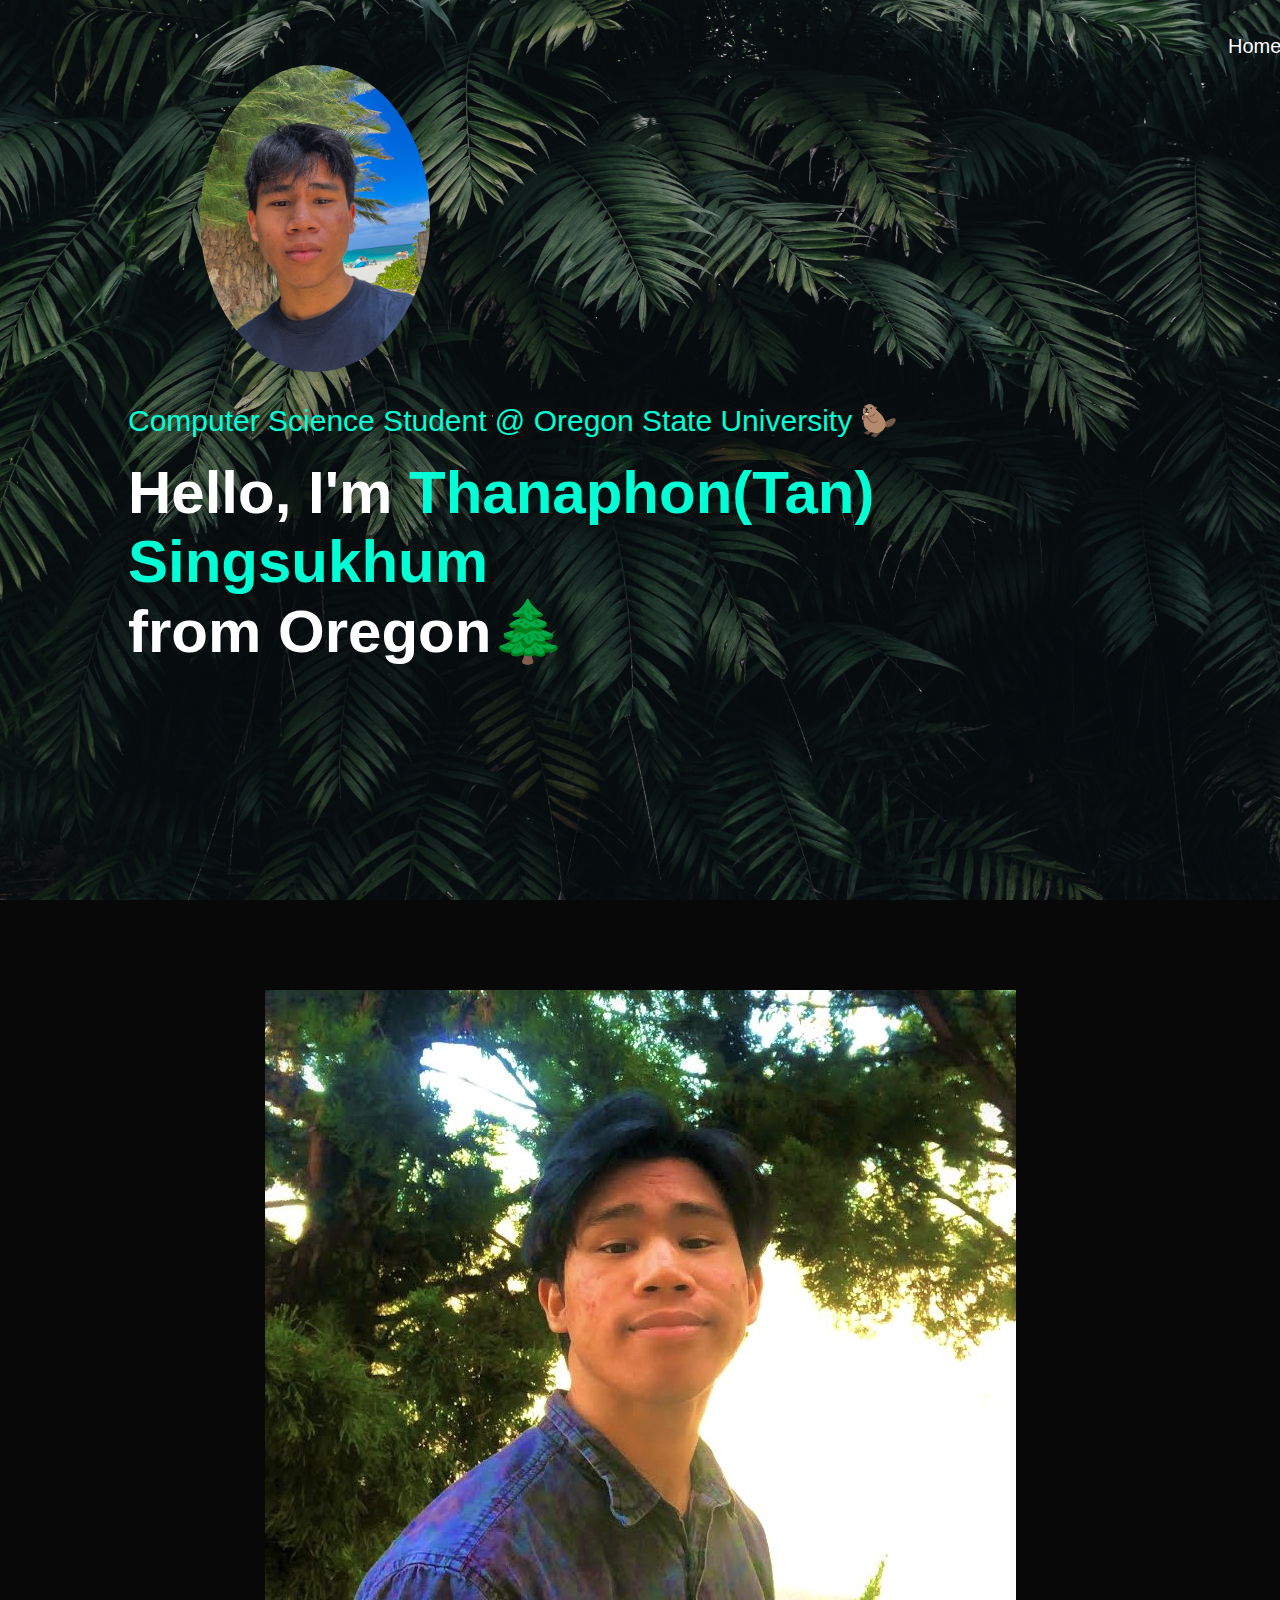
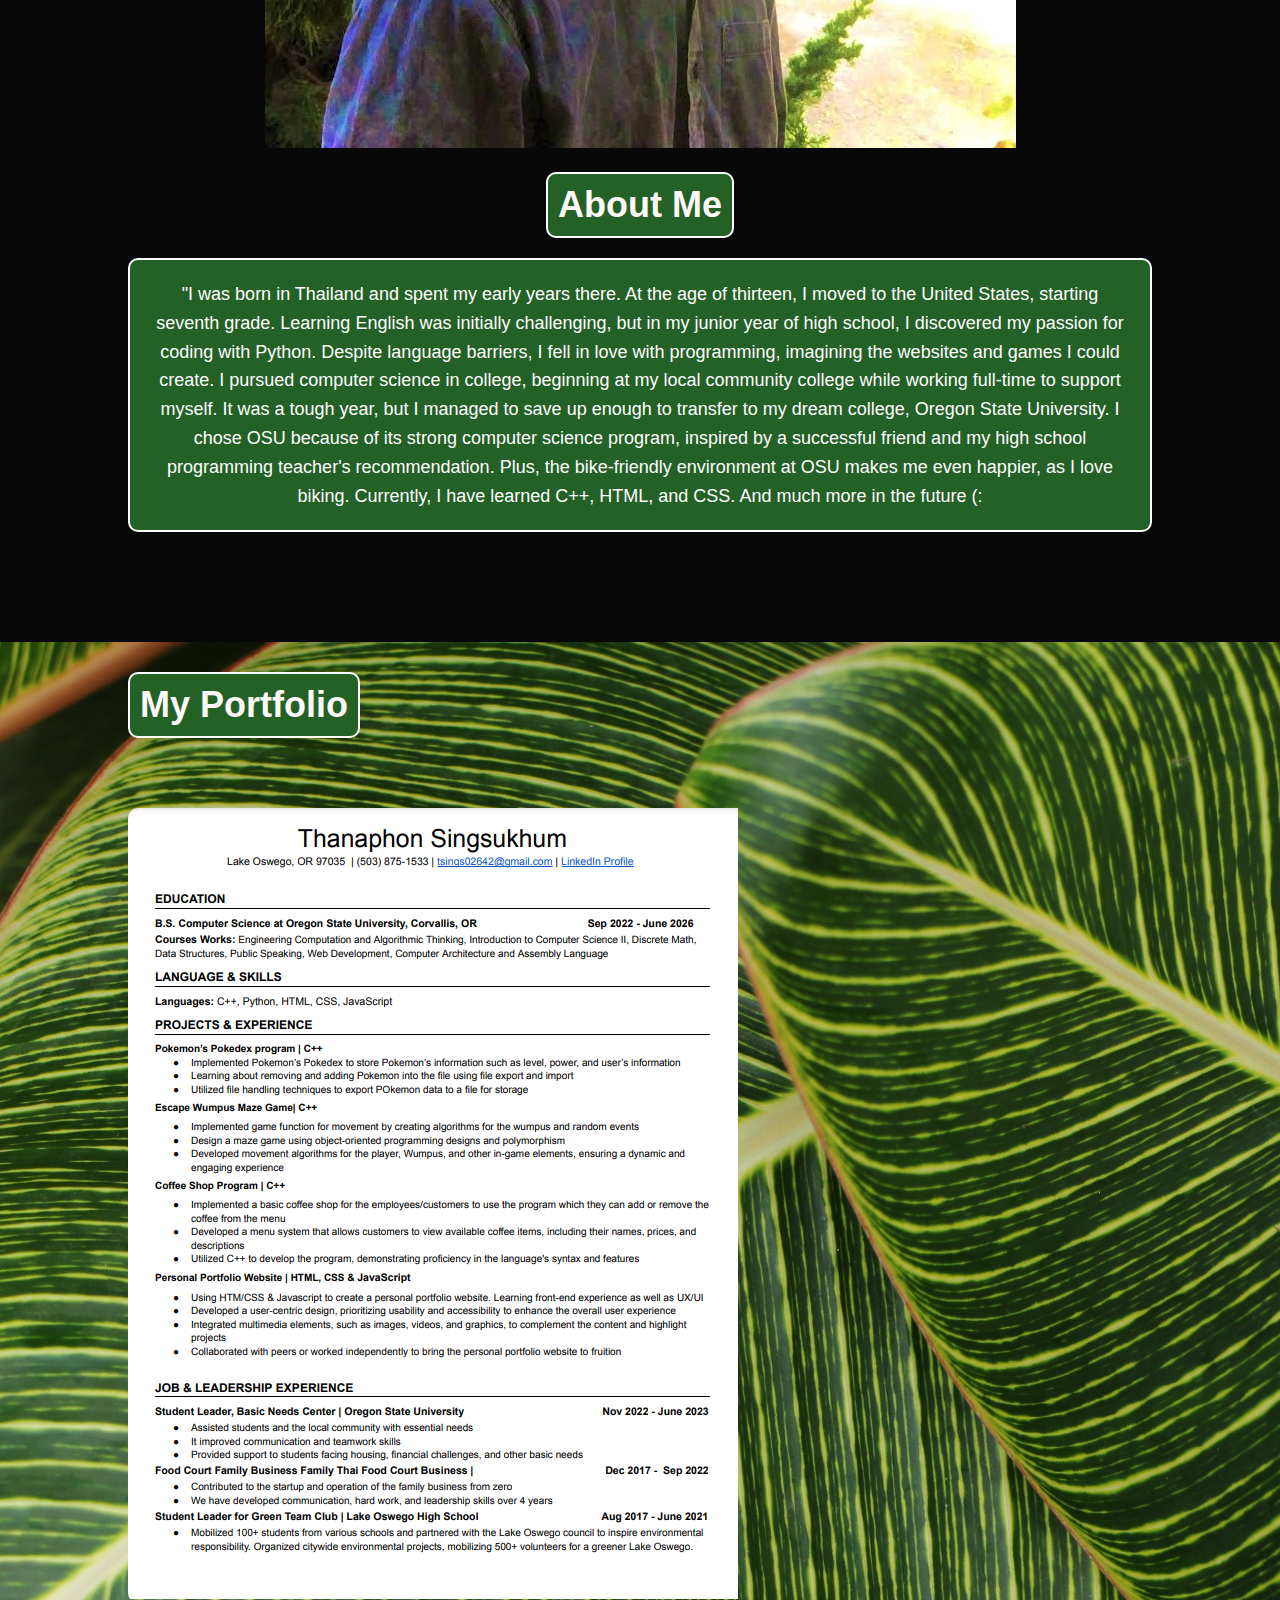
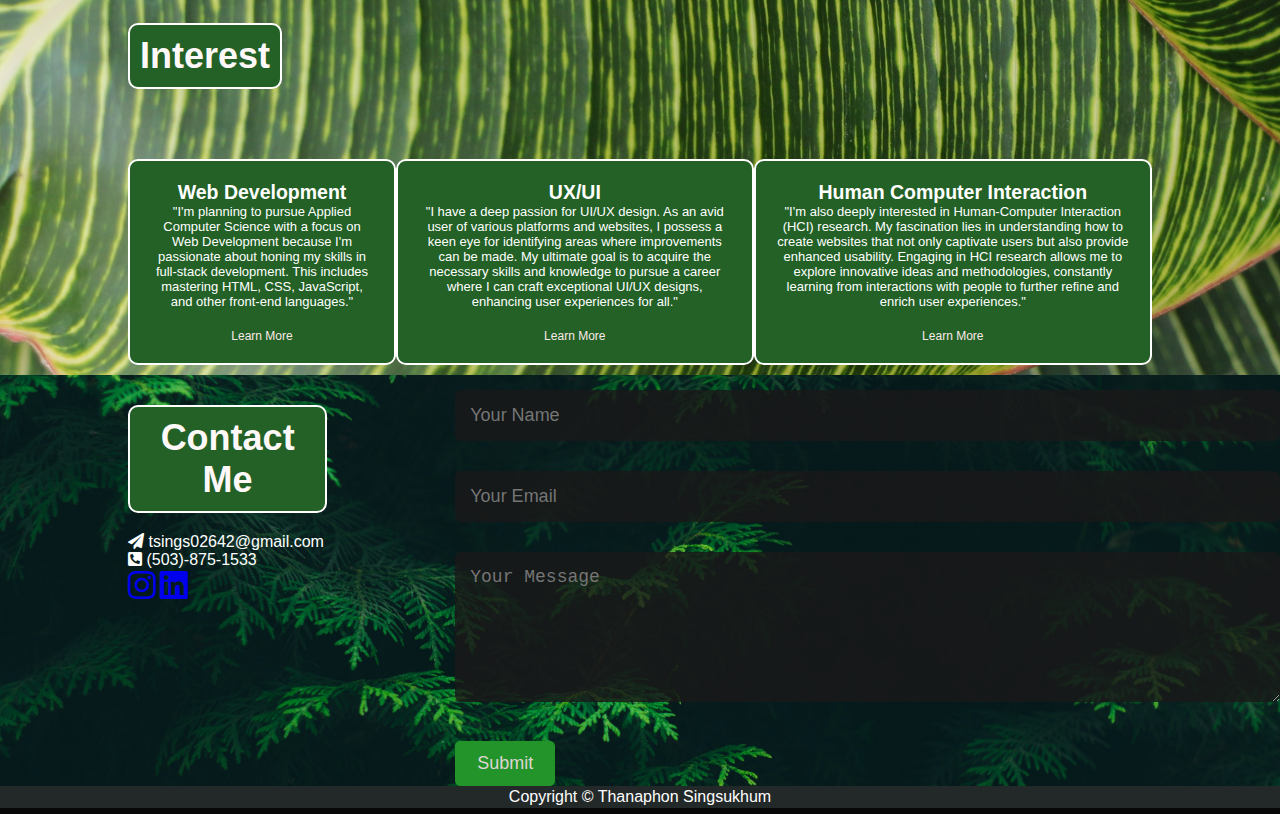
==== portfolio.html @ 9d99eee9 "Initial commit" ====
<!DOCTYPE html>
<html lang="en">
<head>
    <meta charset="UTF-8">
    <meta http-equiv="X-UA-Compatible" content="IE=edge">
    <meta name="viewport" content="width=device-width, initial-scale=1.0">
    <title>Personal Portfolio Website - Easy Tutorial</title>
    <link rel="stylesheet" href="portfolio.css">
    <link rel="stylesheet" href="https://cdnjs.cloudflare.com/ajax/libs/font-awesome/5.15.3/css/all.min.css">

</head>
<body>
    <div id="header">
        <div class="container">
            <nav>
                <ul id ="sidemenu">
    <li><a href="#header">Home</a></li>
    <li><a href="#about">About</a></li>
    <li><a href="#portfolio-and-project">Portfolio</a></li>
    <li><a href="#Contact">Contact</a></li>
                    <i class="fas fa-times" onclick ="closemenu()"></i>
                </ul>
                <i class ="fas fa-bars" onclick ="openmenu()"></i>
            </nav>
            <div class="header-text">
                <p>Computer Science Student @ Oregon State University <span>&#129451;</span></p>
                <h1>Hello, I'm <span>Thanaphon(Tan) Singsukhum</span> <br>from Oregon<span>&#127794;</span></h1>
            </div>
            <div class="selfie">
                <img src="images/face.jpg" alt="Your Selfie"style="max-width: 100%; height: auto;">
            </div>
        </div>
    </div>

<!---------------about------------------>
<div id="about">
    <div class="container">
        <div class="about-col-1"></div>
        <img src="images/aboutmepic.jpg" alt="About Me" style="max-width: 100%; height: auto;">

        <div class="about-col-2"></div>
        <div class="about-text">
            <h1 class="sub-title">About Me</h1>
            <div class="about-paragraph">
                <p>
                    "I was born in Thailand and spent my early years there. At the age of thirteen, 
                    I moved to the United States, starting seventh grade. Learning English was initially challenging, 
                    but in my junior year of high school, I discovered my passion for coding with Python. 
                    Despite language barriers, I fell in love with programming, imagining the websites and games I could create.

                    I pursued computer science in college, beginning at my local community college while working full-time to support myself.
                    It was a tough year, but I managed to save up enough to transfer to my dream college, Oregon State University. 
                    I chose OSU because of its strong computer science program, inspired by a successful friend and my high school programming teacher's recommendation. 
                    Plus, the bike-friendly environment at OSU makes me even happier, as I love biking.
                    
                    Currently, I have learned C++, HTML, and CSS. And much more in the future (:
                </p>
            </div>
        </div>
    </div>
</div>



<!-- Portfolio and Project Section -->
<div id="portfolio-and-project" style="background-image: url('images/leaf.jpg'); background-size: cover; background-position: center; background-repeat: no-repeat;">
    <div class="container">
        <div class="portfolio">
            <h1 class="sub-title">My Portfolio</h1>
            <div class="work-list">
                <!-- Your portfolio content here -->
                <div class="resume">
                    <img src="images/ThanaphonSingsukhumResume.png" alt="Resume" style="max-width: 100%; height: auto;">
                </div>
            </div>
        </div>

        <div class="project">
            <h1 class="sub-title">Interest</h1>
            <div class="services-list">
                <!-- Your project content here -->
                <div class="services-item">
                    <h2>Web Development</h2>
                    <p>
                        "I'm planning to pursue Applied Computer Science with a focus on Web Development because I'm passionate about honing my skills in full-stack development. This includes mastering HTML, CSS, JavaScript, and other front-end languages."                    </p>
                    <a href="#">Learn More</a>
                </div>
                <div class="services-item">
                    <h2>UX/UI</h2>
                    <p>
                        "I have a deep passion for UI/UX design. As an avid user of various platforms and websites, I possess a keen eye for identifying areas where improvements can be made. My ultimate goal is to acquire the necessary skills and knowledge to pursue a career where I can craft exceptional UI/UX designs, enhancing user experiences for all."                    </p>
                    <a href="#">Learn More</a>
                </div>
                <div class="services-item">
                    <h2>Human Computer Interaction</h2>
                    <p>
                        "I'm also deeply interested in Human-Computer Interaction (HCI) research. My fascination lies in understanding how to create websites that not only captivate users but also provide enhanced usability. Engaging in HCI research allows me to explore innovative ideas and methodologies, constantly learning from interactions with people to further refine and enrich user experiences."                    </p>
                    <a href="#">Learn More</a>
            </div>
        </div>
    </div>
</div>





<!-------------------Contact--------------->

<div id="Contact">
    <div class="container">
        <div class = "row">
            <div class = "contact-left">
                <h1 class ="sub-title">Contact Me</h1>
                <p> <i class ="fas fa-paper-plane" ></i> tsings02642@gmail.com</p>
                <p><i class ="fas fa-phone-square-alt" ></i> (503)-875-1533</p>
                <div class = "socail-icons">
                    <a href="https://www.instagram.com/tanx_thanaphon/" target="_blank"><i class="fab fa-instagram fa-2x"></i></a>
                    <a href="https://www.linkedin.com/in/thanaphon-singsukhum-98b074271/" target="_blank"><i class="fab fa-linkedin fa-2x"></i></a>
                </div>
                
            </div>
        </div class ="contact-right"></div>
            <form>
                <input type="text" name = "Name" placeholder="Your Name" required>
                <input type ="email" name ="email" placeholder="Your Email" required>
                <textarea name = "Message" rows = "6" placeholder="Your Message"></textarea> 
                <button type ="submit" class= "btn btn2">Submit</button>
            </form>
    </div>
</div>
</div>

<div class ="copyright">
    <p>Copyright © Thanaphon Singsukhum</p>
</div>

<script>

var sidemenu = document.getElementById("sidemenu");

function openmenu(){
    sidemenu.style.right = "0";
}

function closemenu(){
    sidemenu.style.right = "-200";
}


</script>

</body>
</html>
---- portfolio.css ----
/* Apply a reset to remove default margin and padding */
* {
    margin: 0;
    padding: 0;
    box-sizing: border-box;
}

/* Set the default font and background/text colors for the entire page */
body {
    font-family: 'Poppins', sans-serif;
    background-color: #080808; /* Dark background color */
    color: #fff; /* White text color */
}

#header {
    width: 100%;
    height: 100vh;
    background-image: url(images/darkleaf.jpg);
    background-size: cover;
    background-position: center;
    top: 0;
    right: 10;
}


.container {
    padding: 10px 10%;
    
   
}

nav {
    display: flex;
    align-items: center;
    justify-content: space-between;
    flex-direction: wrap;
}


nav ul {
    display: flex;
    list-style: none;
    gap: 20px;
}
nav ul li {
    display: inline-block;
    list-style: none;
    margin: 10px 20px;
}

nav ul li a {
    color: #ffffff;
    text-decoration: none;
    font-size: 20px;
    position: relative;
    top: 15px;
    right: -1100px;
    
}

nav ul li a::after {
    content: '';
    width: 0;
    height: 3px;
    background: #ff004f;
    position: absolute;
    left: 0;
    bottom: -6px;
    transition: 0.5s;
}

nav ul li a:hover::after {
    width: 100%;
}

.header-text {
    margin-top: 20%;
    font-size: 30px;
}

.header-text h1 {
    font-size: 60px;
    margin-top: 20px;
}

.header-text p{
    color: #00ffd5;
    margin-top: 350px;
    font-size: 30px;
}

.header-text h1 span {
    color: #00ffd5;
 
}
.selfie img{
    width: 230px;
    height: auto;
    position: absolute;
    top: 65px;
    left: 200px;
    border-radius: 70%;
    
}
/* ---------------about------------- */

/* Apply styles to the "About Me" section */
#about {
    padding: 80px 0; /* Adjust the padding for your desired spacing */
    color: #ffffff;
    text-align: center; /* Center the text horizontally */
    background-image: url(images/bamboo.jpg); /* Add the background image */
    background-size: cover;
    background-position: center;
}

/* Center the "About Me" title */
.sub-title {
    font-size: 36px; /* Adjust the font size as needed */
    font-weight: bold; /* Add some font weight for emphasis */
    margin-bottom: 20px; /* Add spacing below the title */
    display: inline-block; /* Make the box only as wide as the content */
    padding: 10px; /* Add padding inside the box */
    background-color: #236126; /* Set a background color for the box */
    color: #f4f8f5; /* Set text color */
    border: 2px solid #ffffff; /* Add a border to create a box */
    border-radius: 10px; /* Add rounded corners to the box */
}

/* Style the paragraph text in the "About Me" section */
.about-paragraph p {
    font-size: 18px;
    line-height: 1.6;
    padding: 20px; /* Add padding inside the box */
    background-color:#236126; /* Set a background color for the box */
    color: #ffffff; /* Set text color */
    border: 2px solid #ffffff; /* Add a border to create a box */
    border-radius: 10px; /* Add rounded corners to the box */
    margin-bottom: 20px; /* Adjust margin as needed */
}

/*--------------serivces and Portfolio----------*/

/* Services and Portfolio Section */
.sub-title {
    margin-top: 20px; /* Adjust the margin-top value to move it down */
    text-align: center;
}


#Portfolio {
    background-image: url('leaf.jpg'); /* Update the path to your image */
    background-size: cover;
    background-position: center;
    background-repeat: no-repeat;
    padding: 20px;
    color: #fff;
}


.services-list,
.work-list {
    display: flex; /* Change to flex for horizontal alignment */
    justify-content: space-between; /* Distribute items evenly */
    margin-top: 50px;
}

.services-item {
    background: #fcfcfc;
    padding: 40px;
    font-size: 13px;
    font-weight: 300;
    transition: background 0.5s, transform 0.5s;
    text-align: center; /* Center text within the square box */
    border-radius: 10px; /* Add rounded corners to create a square box effect */
    cursor: pointer; /* Add cursor pointer to indicate interactivity */
}

.services-item a {
    text-decoration: none;
    color: #fae9e9;
    font-size: 12px;
    margin-top: 20px;
    display: inline-block;
}

.services-item:hover{
     /* Change background color on hover to red */
    transform: translateY(-10px);
}

.services-item{
    background: #236126;
    padding: 20px; /* Adjust the padding as needed */
    border: 2px solid #ffffff; /* Add a border and specify the color */
    border-radius: 10px; /* Add rounded corners to the box */
    transition: background 0.5s, transform 0.5s;
}

/* Add a box around the "Projects" sub-title */
.sub-title {
    border: 2px solid #ffffff; /* Add a border to create a box */
    border-radius: 10px; /* Add rounded corners to the box */
    display: inline-block; /* Make the box only as wide as the content */
    padding: 10px; /* Add padding inside the box */
    background-color: #236126; /* Set a background color for the box */
    color: #fff8f8; /* Set text color */
    margin-bottom: 20px; /* Adjust margin as needed */
}

/*---------------------Portfolio--------------*/

#Portfolio { 
    padding: 50px 0;
    color: #fff;
}

.work-list {
    display: grid; /* Corrected typo */
    grid-template-columns: repeat(auto-fit, minmax(250px, 1fr)); /* Adjusted minmax value */
    grid-gap: 40px;
    margin-top: 50px;
}

.resume {
    border-radius: 10px;
    position: relative;
    overflow: hidden;
}

/*---------------------Contact--------------*/

#Contact {
    display: flex;
    justify-content: space-between; 
    align-items: flex-start; 
    background-image: url(images/green.jpg);
    background-size: cover;
    background-position: center;
    background-repeat: no-repeat;
}

.contact-left {
    flex-basis: 35%;
    margin-bottom: 10px;
}

.contact-right {
    flex-basis: 60%;
    margin-bottom: 10px;
    position: relative;
}


.social-icon {
    margin-top: 50px;
    
}

.social-icon a {
    text-decoration: none;
    font-size: 40px; /* Adjust the font size as needed */
    margin-right: 5px;
    color: #f1e8e8 !important; /* Use !important to ensure the color is applied */
    display: inline-block;
    transition: transform 0.5s, color 0.5s;
}

/* Change the color of social icons on hover */
.social-icon a:hover {
    color: #ff004f;
    transform: translateY(-5px);
}

.btn.btn2 {
    display: inline-block;
    background: #239429;
    color: #dfd4d4;
    padding: 10px 20px;
    text-decoration: none;
    border: 2px solid transparent;
    border-radius: 5px;
    transition: background-color 0.3s, border-color 0.3s, color 0.3s; /* Transition background color, border color, and text color */
}

.btn.btn2:hover {
    background: #05e411;
    border-color: #09ac12;
    color: #ffffff;
}

.contact-right form{
    width: 100%;
}

form input, form textarea{
    width: 100%;
    border: 0;
    outline: none;
    background: #1a1818d0;
    padding: 15px;
    margin: 15px 0;
    color: #f1eded;
    font-size: 18px;
    border-radius: 6px;

}

form .btn2{
    padding: 14px 60px;
    font-size: 18px;
    margin-top: 20px;
    cursor: pointer;
}

.copyright{
    width: 100%;
    text-align: center;
    padding: 2px 0;
    background: #232929;
    font-weight: 300;
    margin-top: 20;
}

.sub-title h1{
    color: #1cbda2;
}

/*---------------------css for small screens--------------*/
html {
    scroll-behavior: smooth;
}
nav .fas{
    display: none;
}

/* Define default background images */
#header {
    background-image: url('images/darkleaf.jpg');
}

#Contact {
    background-image: url('images/green.jpg');
}

#Portfolio {
    background-image: url('images/leaf.jpg');
}

#about {
    background-image: url('images/bamboo.jpg');
}

#sidemenu {
    list-style: none;
    padding: 0;
}

#sidemenu li {
    margin: 10px 0;
}

#sidemenu a {
    text-decoration: none;
    color: #fffefe;
}


@media only screen and (max-width: 600px){

    #header{
        background-image: url(images/darkleaf.jpg);
    }
    #Contact{
        background-image: url(images/green.jpg);
    }
    #Portfolio{
        background-image: url(images/leaf.jpg);
    }
    #about {
        background-image: url(images/bamboo.jpg); 
    }

    #header {
        background-image: url('images/mobile-header.jpg'); /* Change to mobile background image */
    }

    #Contact {
        background-image: url('images/mobile-contact.jpg'); /* Change to mobile background image */
    }

    #Portfolio {
        background-image: url('images/mobile-portfolio.jpg'); /* Change to mobile background image */
    }

    #about {
        background-image: url('images/mobile-about.jpg'); /* Change to mobile background image */
    }
    .container{
        margin-top: 100%;
        font-size: 16px;
    }

    .header-text h1{
        font-size: 30px;
    }

    nav .fas{
        display: block;
        font-size: 25px;
    }

    nav ul{
        background: #10e0d6;
        position: fixed;
        top: 0;
        right: -200px;
        width: 200px;
        height: 100vh;
        padding-top: 50px;
        z-index: 2;
        transition: right 0.5s;

    }

    nav ul li{
        display: block;
        margin: 25px;
    }

    nav ul .fas{
        position: absolute;
        top: 25px;
        left: 25px;
        cursor: pointer;
    }


}
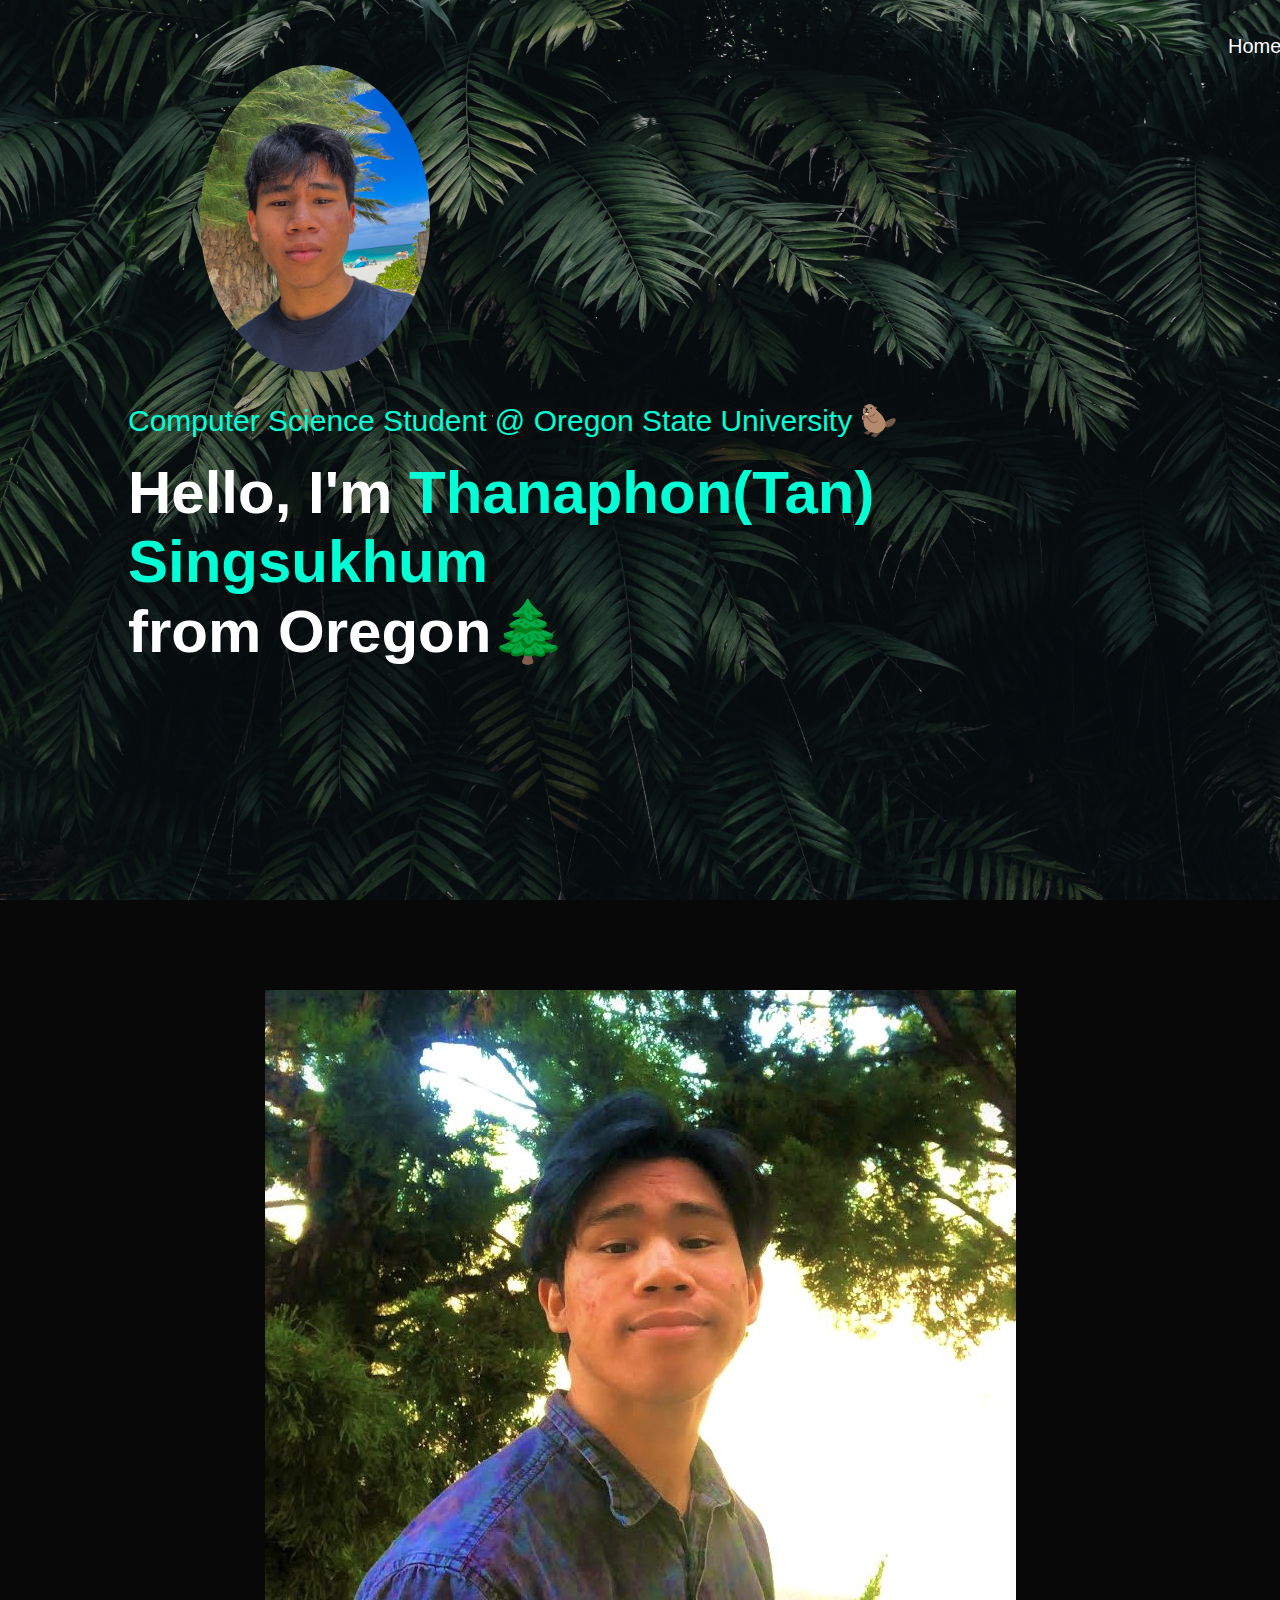
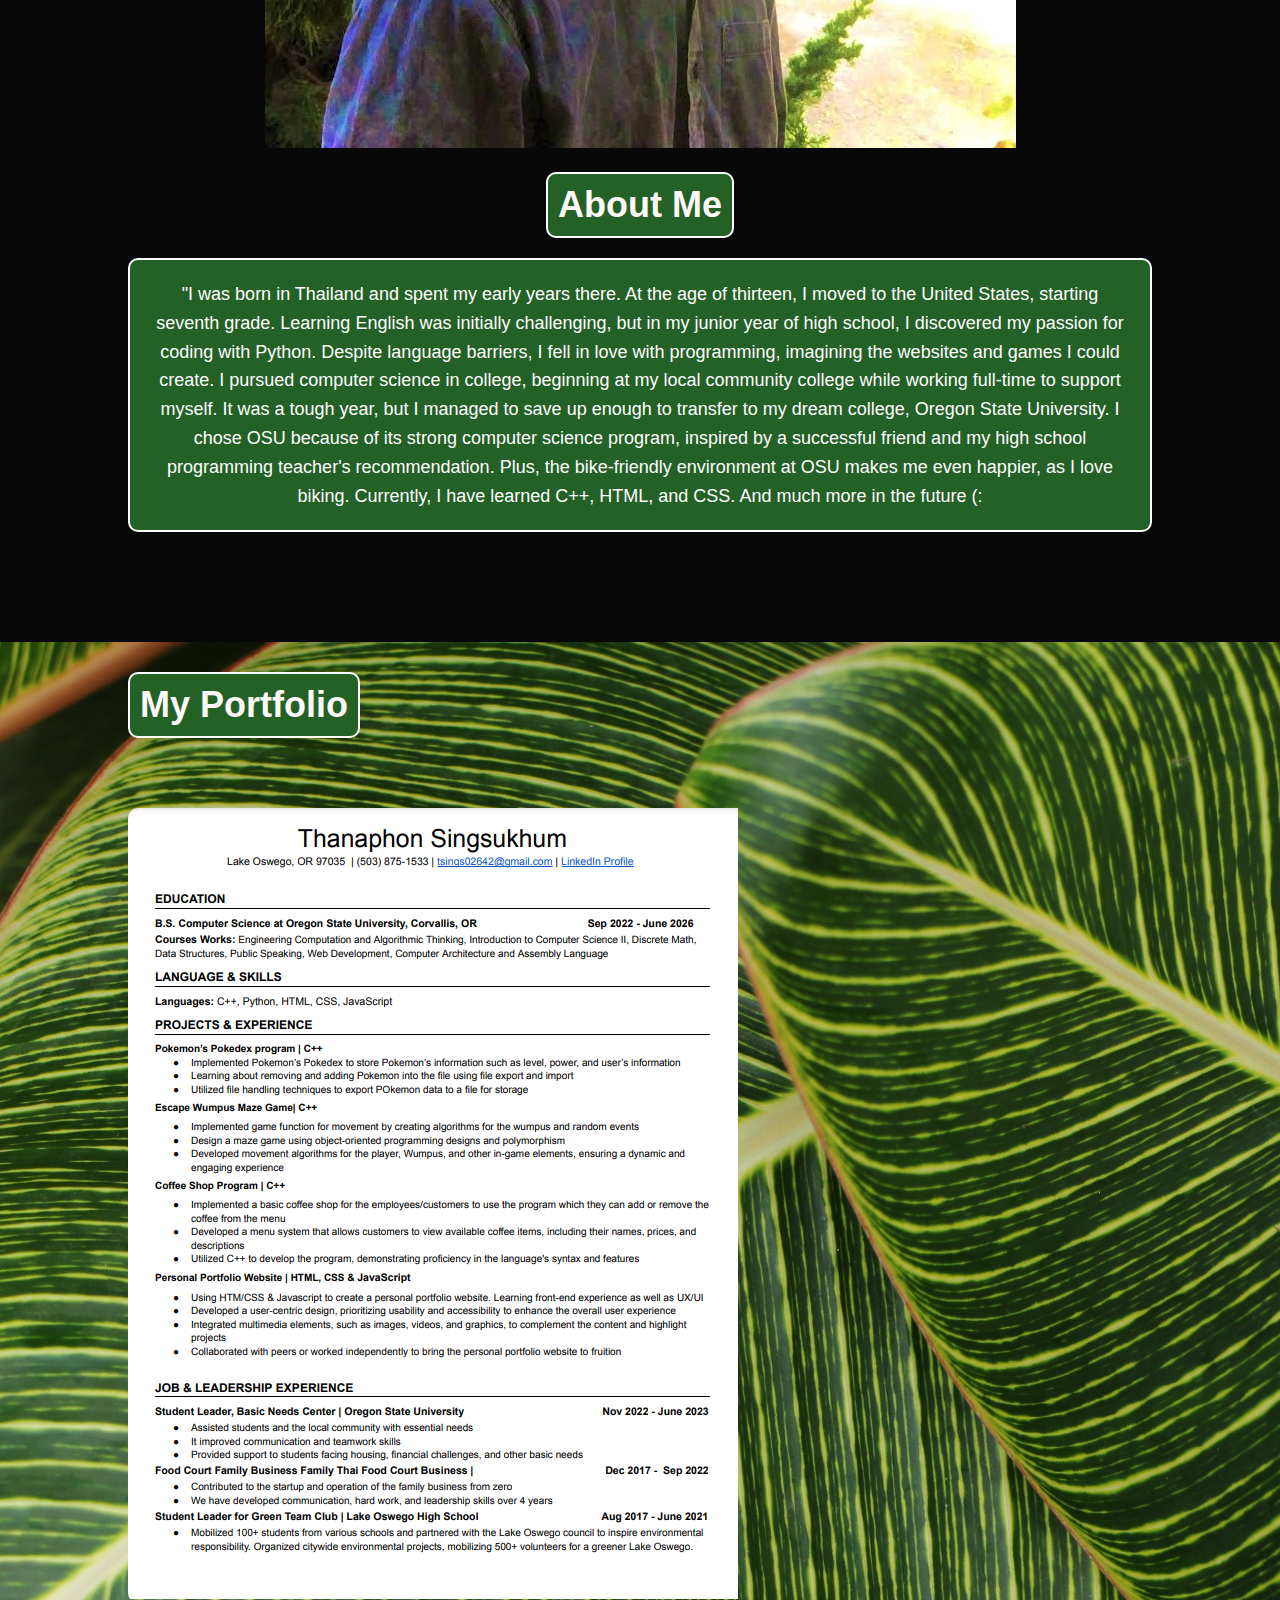
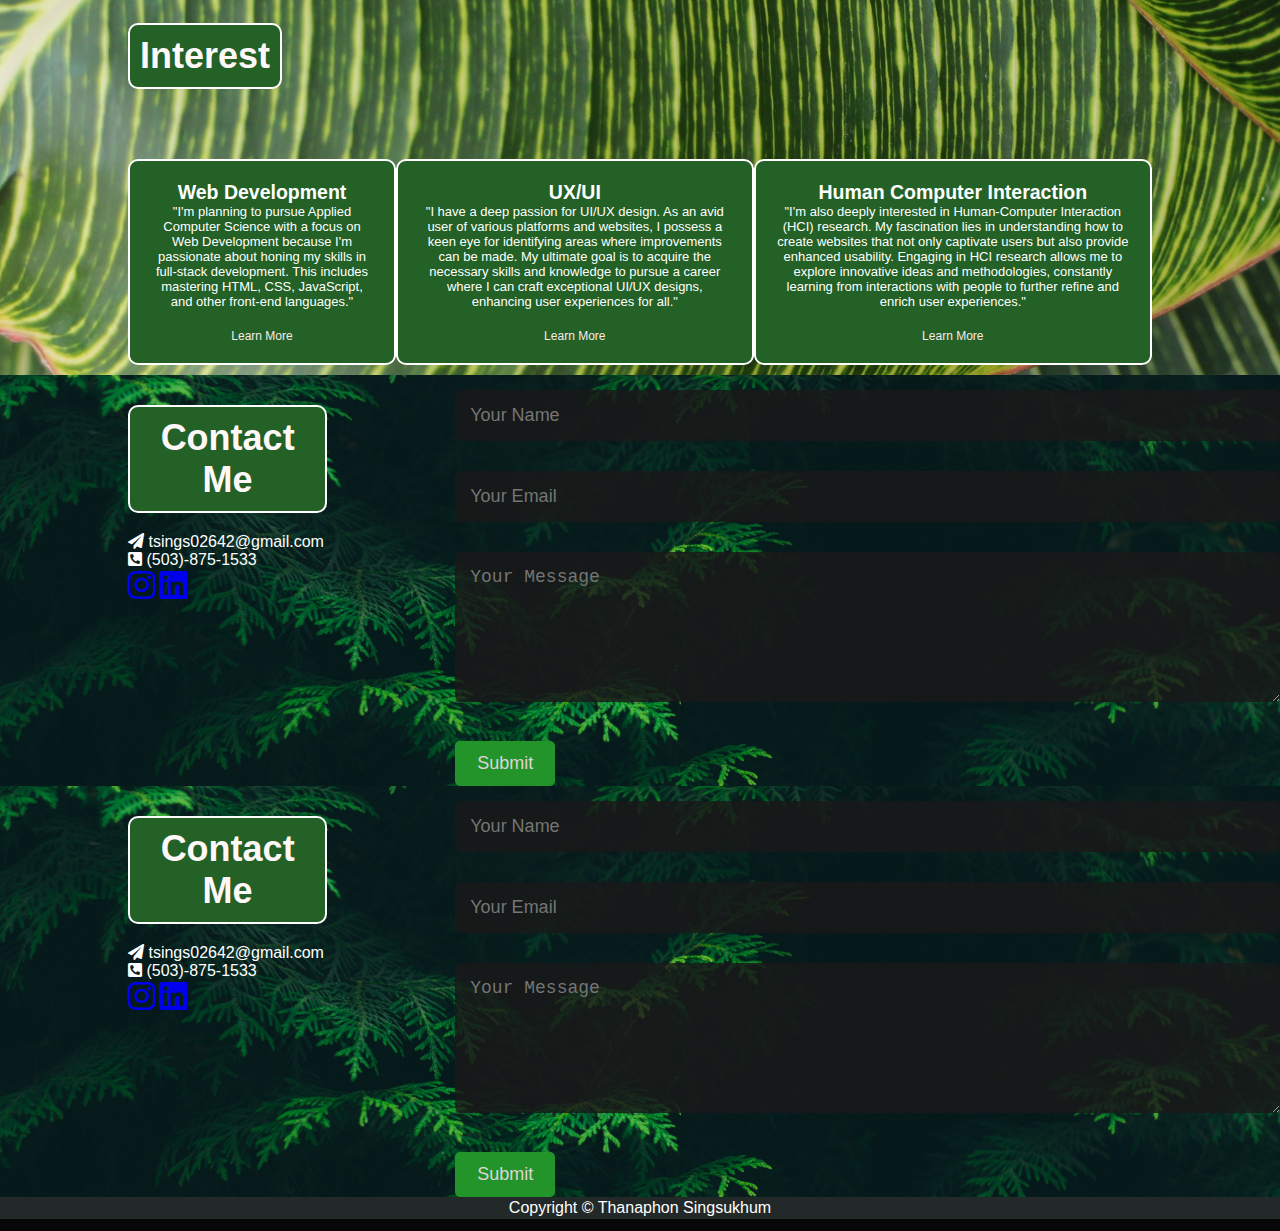
==== commit 1064d0fb: "add change" ====
--- a/portfolio.html
+++ b/portfolio.html
@@ -131,6 +131,33 @@
 </div>
 </div>
 
+<!-------------------Contact--------------->
+
+<div id="Contact">
+    <div class="container">
+        <div class = "row">
+            <div class = "contact-left">
+                <h1 class ="sub-title">Contact Me</h1>
+                <p> <i class ="fas fa-paper-plane" ></i> tsings02642@gmail.com</p>
+                <p><i class ="fas fa-phone-square-alt" ></i> (503)-875-1533</p>
+                <div class = "socail-icons">
+                    <a href="https://www.instagram.com/tanx_thanaphon/" target="_blank"><i class="fab fa-instagram fa-2x"></i></a>
+                    <a href="https://www.linkedin.com/in/thanaphon-singsukhum-98b074271/" target="_blank"><i class="fab fa-linkedin fa-2x"></i></a>
+                </div>
+                
+            </div>
+        </div class ="contact-right"></div>
+            <form>
+                <input type="text" name = "Name" placeholder="Your Name" required>
+                <input type ="email" name ="email" placeholder="Your Email" required>
+                <textarea name = "Message" rows = "6" placeholder="Your Message"></textarea> 
+                <button type ="submit" class= "btn btn2">Submit</button>
+            </form>
+    </div>
+</div>
+</div>
+
+
 <div class ="copyright">
     <p>Copyright © Thanaphon Singsukhum</p>
 </div>
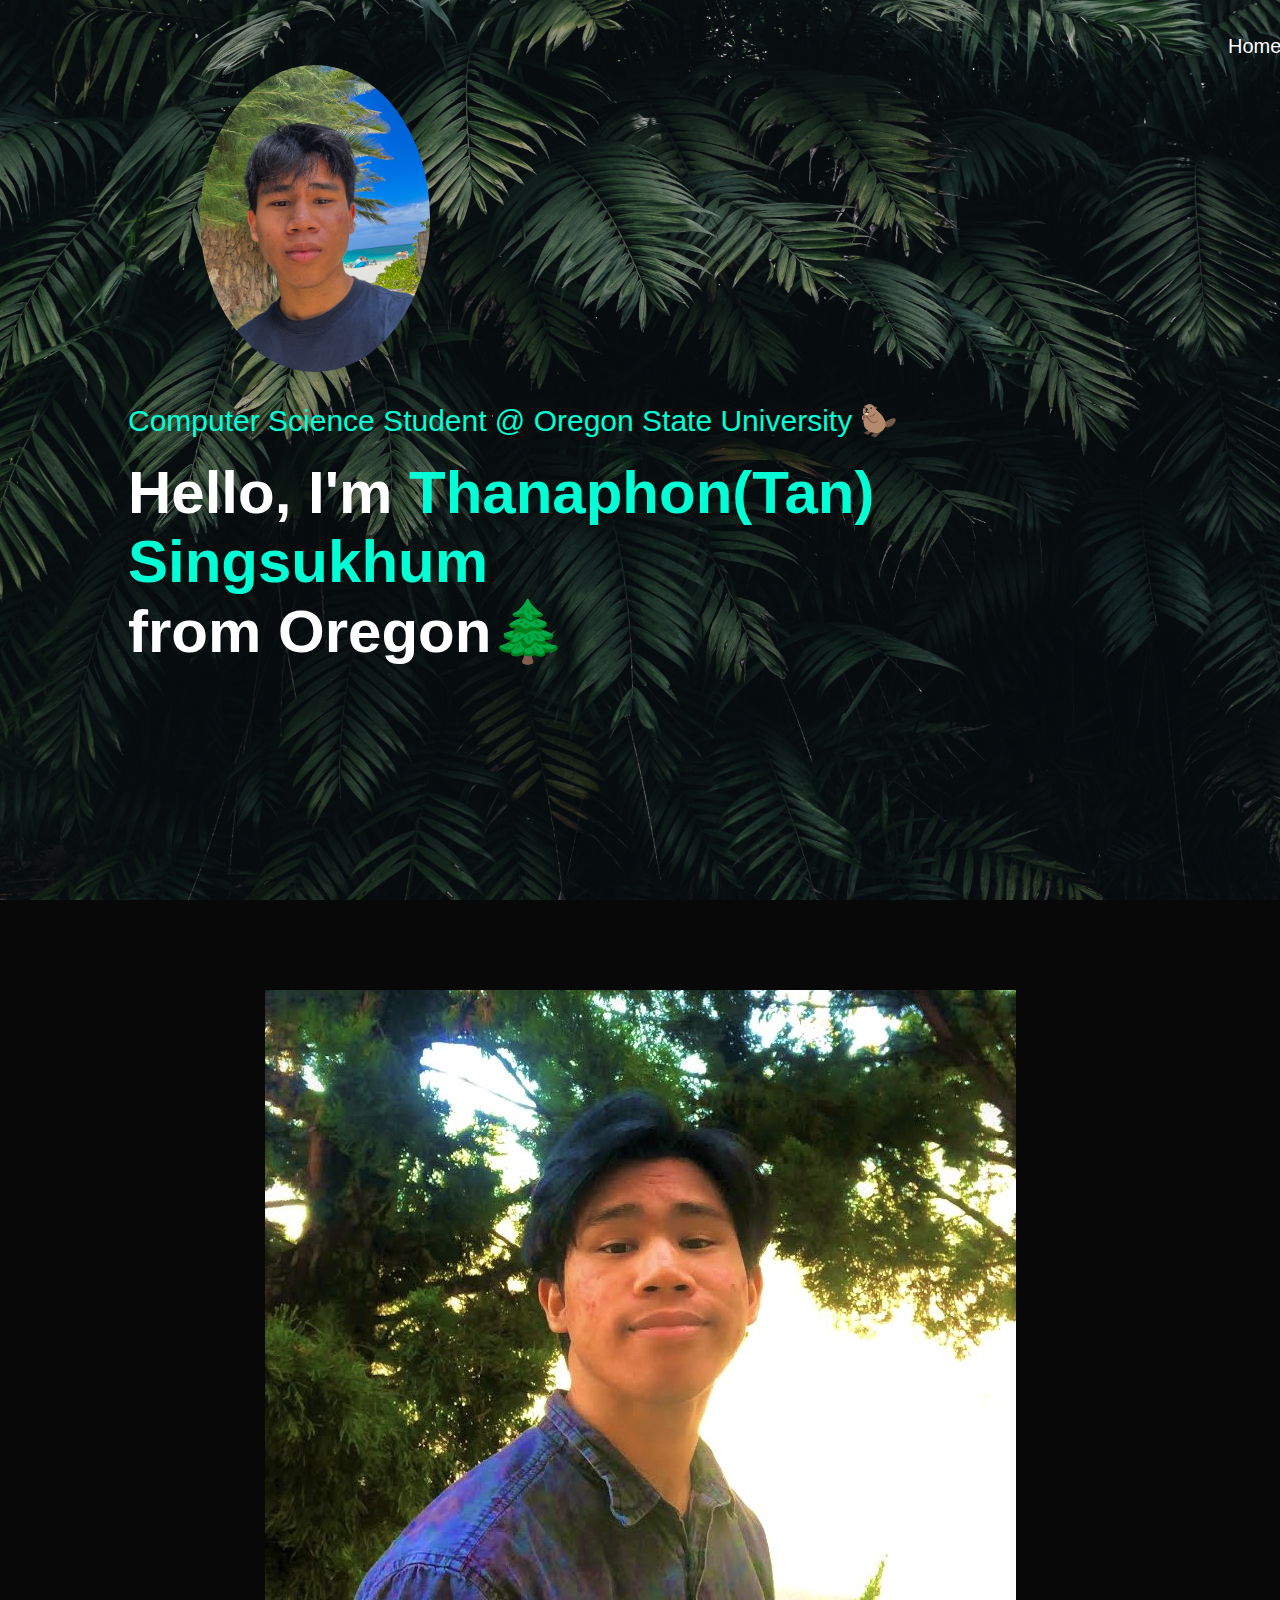
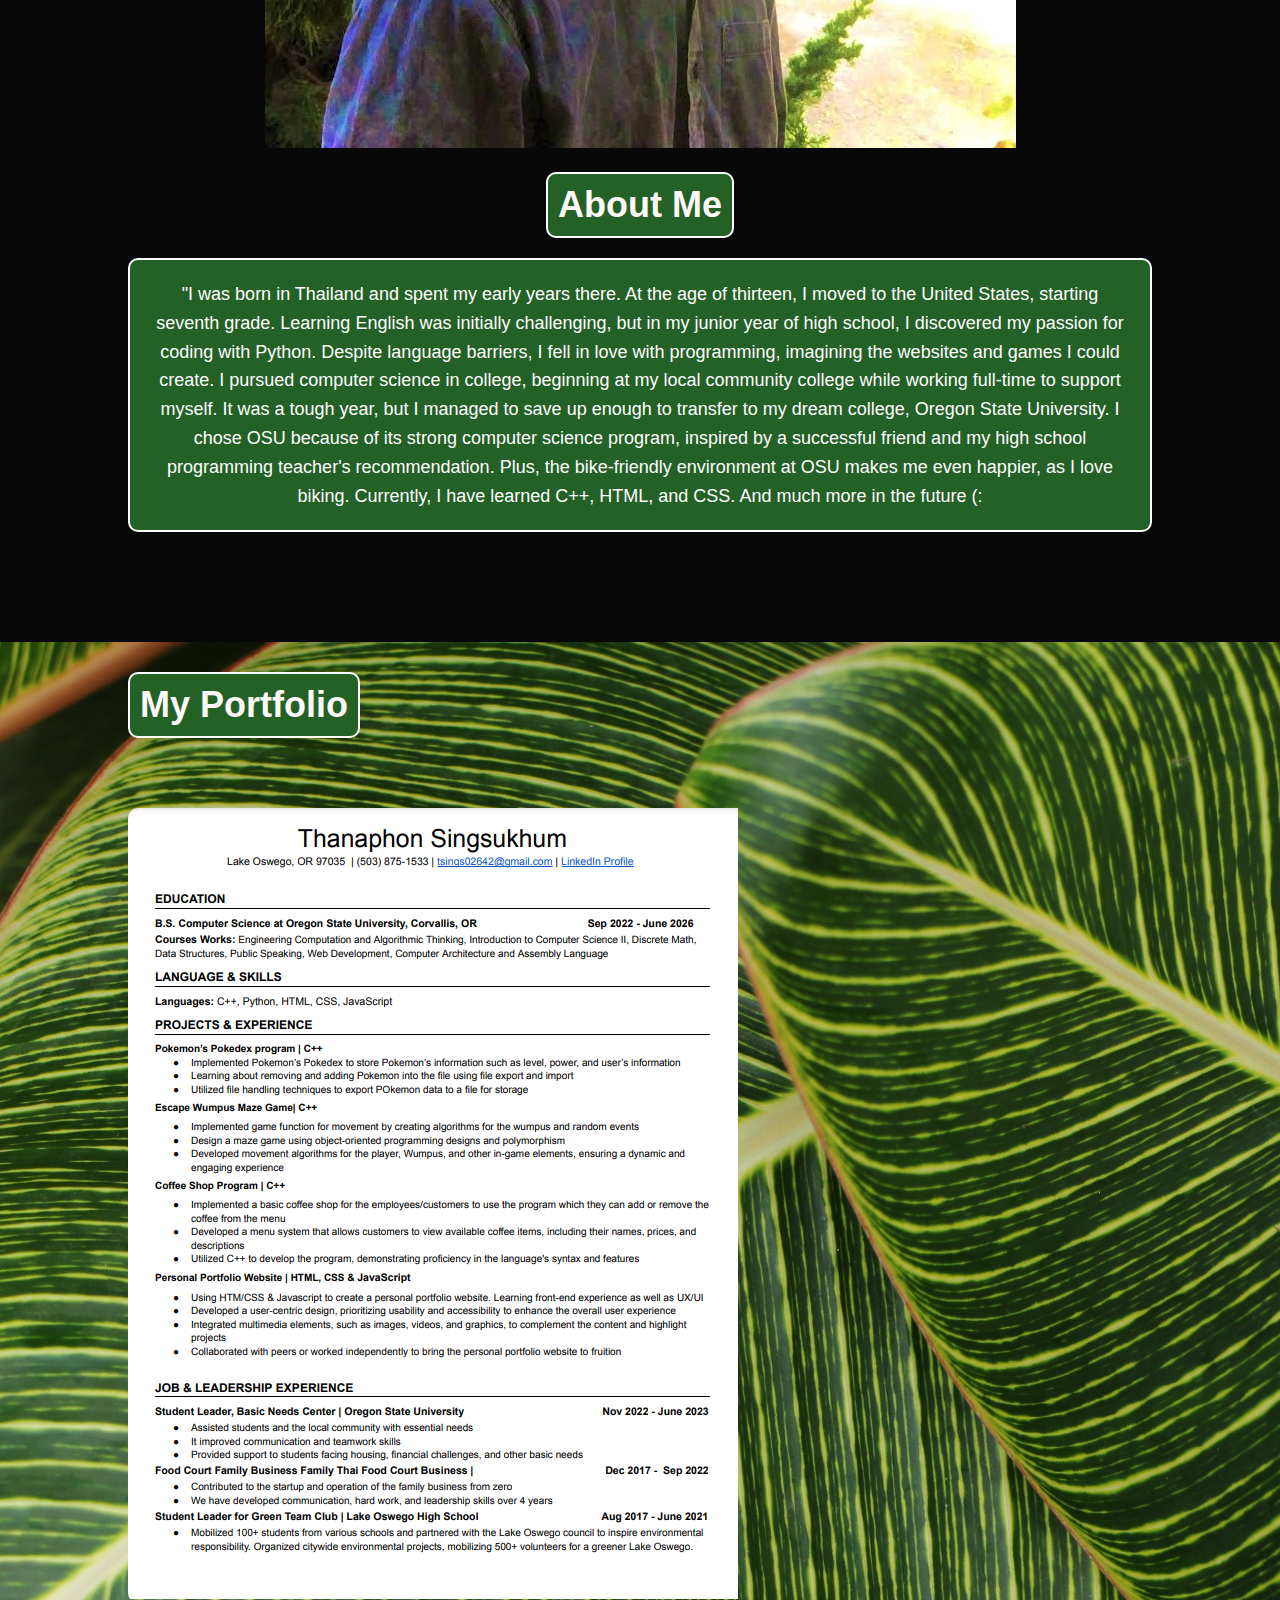
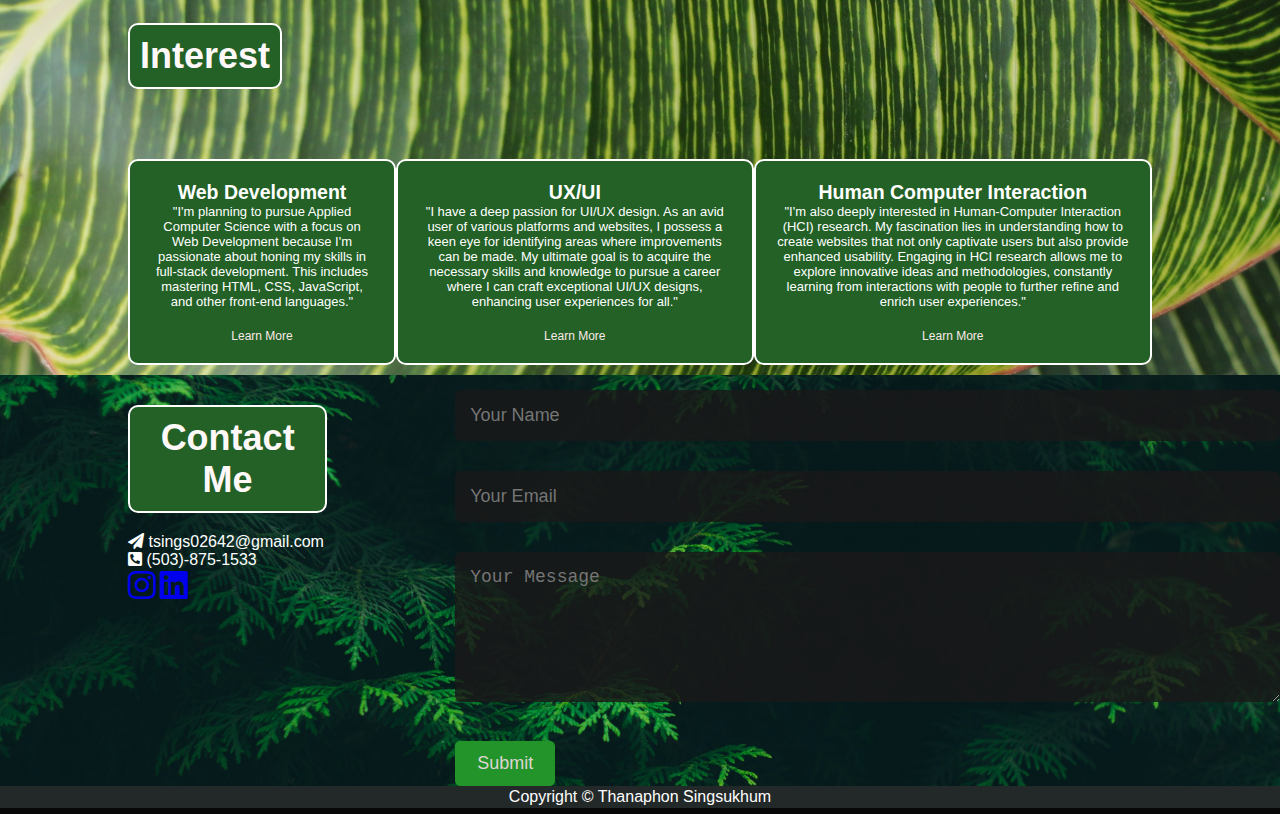
==== commit 26097f64: "back change" ====
--- a/portfolio.html
+++ b/portfolio.html
@@ -131,31 +131,7 @@
 </div>
 </div>
 
-<!-------------------Contact--------------->
 
-<div id="Contact">
-    <div class="container">
-        <div class = "row">
-            <div class = "contact-left">
-                <h1 class ="sub-title">Contact Me</h1>
-                <p> <i class ="fas fa-paper-plane" ></i> tsings02642@gmail.com</p>
-                <p><i class ="fas fa-phone-square-alt" ></i> (503)-875-1533</p>
-                <div class = "socail-icons">
-                    <a href="https://www.instagram.com/tanx_thanaphon/" target="_blank"><i class="fab fa-instagram fa-2x"></i></a>
-                    <a href="https://www.linkedin.com/in/thanaphon-singsukhum-98b074271/" target="_blank"><i class="fab fa-linkedin fa-2x"></i></a>
-                </div>
-                
-            </div>
-        </div class ="contact-right"></div>
-            <form>
-                <input type="text" name = "Name" placeholder="Your Name" required>
-                <input type ="email" name ="email" placeholder="Your Email" required>
-                <textarea name = "Message" rows = "6" placeholder="Your Message"></textarea> 
-                <button type ="submit" class= "btn btn2">Submit</button>
-            </form>
-    </div>
-</div>
-</div>
 
 
 <div class ="copyright">
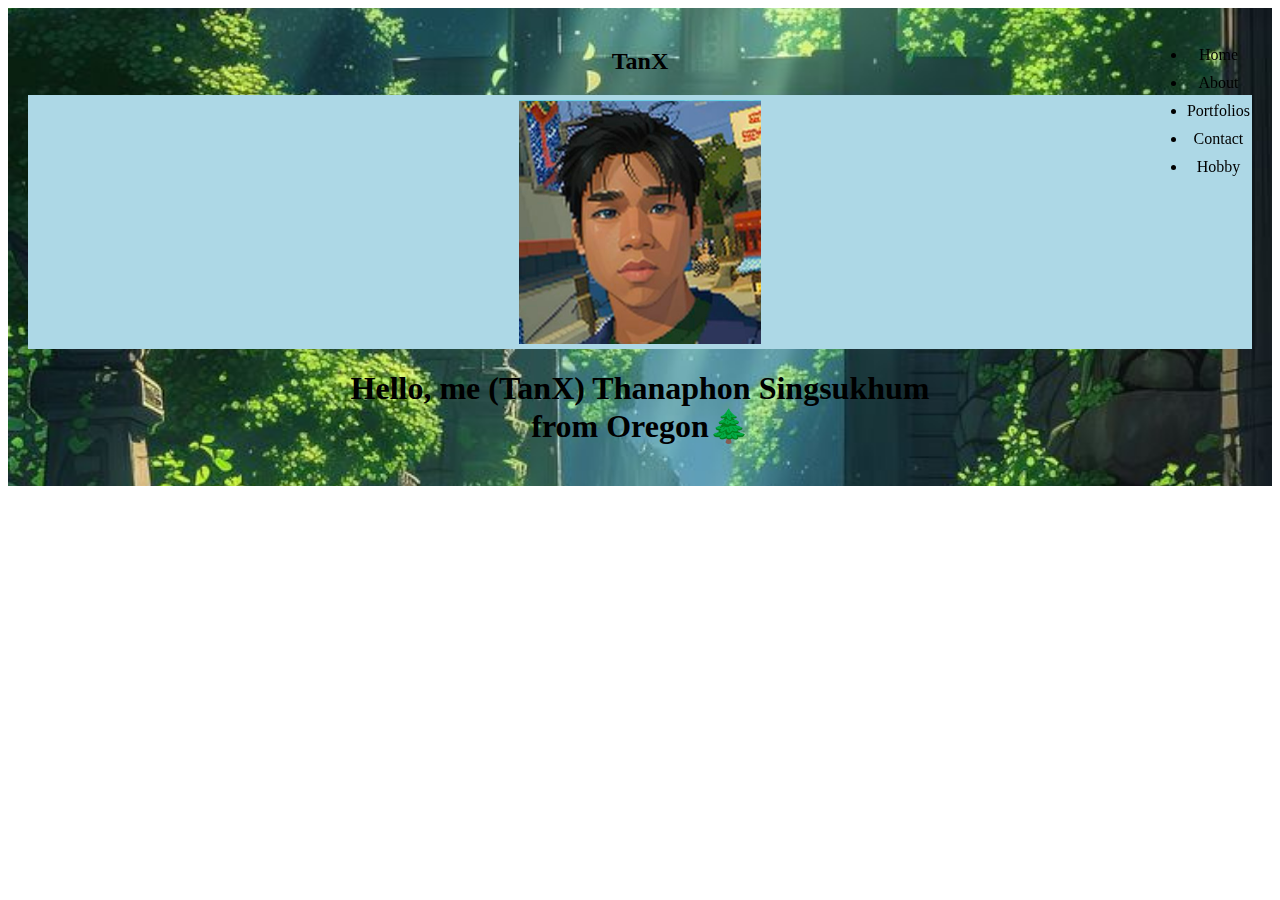
==== commit 8235dde5: "lol i sold" ====
--- a/portfolio.html
+++ b/portfolio.html
@@ -1,157 +1,36 @@
-<!DOCTYPE html>
-<html lang="en">
-<head>
-    <meta charset="UTF-8">
-    <meta http-equiv="X-UA-Compatible" content="IE=edge">
-    <meta name="viewport" content="width=device-width, initial-scale=1.0">
-    <title>Personal Portfolio Website - Easy Tutorial</title>
-    <link rel="stylesheet" href="portfolio.css">
-    <link rel="stylesheet" href="https://cdnjs.cloudflare.com/ajax/libs/font-awesome/5.15.3/css/all.min.css">
-
-</head>
-<body>
-    <div id="header">
-        <div class="container">
-            <nav>
-                <ul id ="sidemenu">
-    <li><a href="#header">Home</a></li>
-    <li><a href="#about">About</a></li>
-    <li><a href="#portfolio-and-project">Portfolio</a></li>
-    <li><a href="#Contact">Contact</a></li>
-                    <i class="fas fa-times" onclick ="closemenu()"></i>
-                </ul>
-                <i class ="fas fa-bars" onclick ="openmenu()"></i>
-            </nav>
-            <div class="header-text">
-                <p>Computer Science Student @ Oregon State University <span>&#129451;</span></p>
-                <h1>Hello, I'm <span>Thanaphon(Tan) Singsukhum</span> <br>from Oregon<span>&#127794;</span></h1>
+    <!DOCTYPE html>
+    <html lang="en">
+    <head>
+        <meta charset="UTF-8">
+        <meta http-equiv="X-UA-Compatible" content="IE=edge">
+        <meta name="viewport" content="width=device-width, initial-scale=1.0">
+        <title>Personal Portfolio Website - Easy Tutorial</title>
+        <link rel="stylesheet" href="portfolio.css">
+        <link rel="stylesheet" href="https://cdnjs.cloudflare.com/ajax/libs/font-awesome/5.15.3/css/all.min.css">
+        
+    </head>
+    <body>
+        <div id="header">
+            <div class="brand">
+                <h2>TanX</h2>
             </div>
-            <div class="selfie">
-                <img src="images/face.jpg" alt="Your Selfie"style="max-width: 100%; height: auto;">
-            </div>
-        </div>
-    </div>
-
-<!---------------about------------------>
-<div id="about">
-    <div class="container">
-        <div class="about-col-1"></div>
-        <img src="images/aboutmepic.jpg" alt="About Me" style="max-width: 100%; height: auto;">
-
-        <div class="about-col-2"></div>
-        <div class="about-text">
-            <h1 class="sub-title">About Me</h1>
-            <div class="about-paragraph">
-                <p>
-                    "I was born in Thailand and spent my early years there. At the age of thirteen, 
-                    I moved to the United States, starting seventh grade. Learning English was initially challenging, 
-                    but in my junior year of high school, I discovered my passion for coding with Python. 
-                    Despite language barriers, I fell in love with programming, imagining the websites and games I could create.
-
-                    I pursued computer science in college, beginning at my local community college while working full-time to support myself.
-                    It was a tough year, but I managed to save up enough to transfer to my dream college, Oregon State University. 
-                    I chose OSU because of its strong computer science program, inspired by a successful friend and my high school programming teacher's recommendation. 
-                    Plus, the bike-friendly environment at OSU makes me even happier, as I love biking.
-                    
-                    Currently, I have learned C++, HTML, and CSS. And much more in the future (:
-                </p>
-            </div>
-        </div>
-    </div>
-</div>
-
-
-
-<!-- Portfolio and Project Section -->
-<div id="portfolio-and-project" style="background-image: url('images/leaf.jpg'); background-size: cover; background-position: center; background-repeat: no-repeat;">
-    <div class="container">
-        <div class="portfolio">
-            <h1 class="sub-title">My Portfolio</h1>
-            <div class="work-list">
-                <!-- Your portfolio content here -->
-                <div class="resume">
-                    <img src="images/ThanaphonSingsukhumResume.png" alt="Resume" style="max-width: 100%; height: auto;">
+            <div class="container">
+                <nav>
+                    <ul id ="sidemenu">
+                        <li><a href="#header">Home</a></li>
+                        <li><a href="#about">About</a></li>
+                        <li><a href="#portfolio-and-project">Portfolios</a></li>
+                        <li><a href="#Contact">Contact</a></li>
+                        <li><a href="bottie.html">Hobby</a></li>
+                    </ul>
+                </nav>
+                <div class="selfie-container">
+                    <img src="images/meanime.jpg" alt="Your Selfie">
+                </div>
+                <div class="header-text">
+                    <h1>Hello, me <span>(TanX) Thanaphon Singsukhum</span> <br>from Oregon<span>&#127794;</span></h1>
                 </div>
             </div>
         </div>
-
-        <div class="project">
-            <h1 class="sub-title">Interest</h1>
-            <div class="services-list">
-                <!-- Your project content here -->
-                <div class="services-item">
-                    <h2>Web Development</h2>
-                    <p>
-                        "I'm planning to pursue Applied Computer Science with a focus on Web Development because I'm passionate about honing my skills in full-stack development. This includes mastering HTML, CSS, JavaScript, and other front-end languages."                    </p>
-                    <a href="#">Learn More</a>
-                </div>
-                <div class="services-item">
-                    <h2>UX/UI</h2>
-                    <p>
-                        "I have a deep passion for UI/UX design. As an avid user of various platforms and websites, I possess a keen eye for identifying areas where improvements can be made. My ultimate goal is to acquire the necessary skills and knowledge to pursue a career where I can craft exceptional UI/UX designs, enhancing user experiences for all."                    </p>
-                    <a href="#">Learn More</a>
-                </div>
-                <div class="services-item">
-                    <h2>Human Computer Interaction</h2>
-                    <p>
-                        "I'm also deeply interested in Human-Computer Interaction (HCI) research. My fascination lies in understanding how to create websites that not only captivate users but also provide enhanced usability. Engaging in HCI research allows me to explore innovative ideas and methodologies, constantly learning from interactions with people to further refine and enrich user experiences."                    </p>
-                    <a href="#">Learn More</a>
-            </div>
-        </div>
-    </div>
-</div>
-
-
-
-
-
-<!-------------------Contact--------------->
-
-<div id="Contact">
-    <div class="container">
-        <div class = "row">
-            <div class = "contact-left">
-                <h1 class ="sub-title">Contact Me</h1>
-                <p> <i class ="fas fa-paper-plane" ></i> tsings02642@gmail.com</p>
-                <p><i class ="fas fa-phone-square-alt" ></i> (503)-875-1533</p>
-                <div class = "socail-icons">
-                    <a href="https://www.instagram.com/tanx_thanaphon/" target="_blank"><i class="fab fa-instagram fa-2x"></i></a>
-                    <a href="https://www.linkedin.com/in/thanaphon-singsukhum-98b074271/" target="_blank"><i class="fab fa-linkedin fa-2x"></i></a>
-                </div>
-                
-            </div>
-        </div class ="contact-right"></div>
-            <form>
-                <input type="text" name = "Name" placeholder="Your Name" required>
-                <input type ="email" name ="email" placeholder="Your Email" required>
-                <textarea name = "Message" rows = "6" placeholder="Your Message"></textarea> 
-                <button type ="submit" class= "btn btn2">Submit</button>
-            </form>
-    </div>
-</div>
-</div>
-
-
-
-
-<div class ="copyright">
-    <p>Copyright © Thanaphon Singsukhum</p>
-</div>
-
-<script>
-
-var sidemenu = document.getElementById("sidemenu");
-
-function openmenu(){
-    sidemenu.style.right = "0";
-}
-
-function closemenu(){
-    sidemenu.style.right = "-200";
-}
-
-
-</script>
-
-</body>
-</html>
+    </body>
+    </html>
--- a/portfolio.css
+++ b/portfolio.css
@@ -1,439 +1,42 @@
-/* Apply a reset to remove default margin and padding */
-* {
-    margin: 0;
-    padding: 0;
-    box-sizing: border-box;
+#header {
+    background-color: #add8e6; /* Light blue background color */
+    color: #000; /* Black text color */
+    padding: 20px; /* Add some padding to the header */
+    text-align: center; /* Center align the text */
+    /* Background image styles */
+    background-image: url('images/tree.jpg'); /* Replace 'images/tree.jpg' with the actual path to your image */
+    background-size: 100% auto; /* Set the width to cover the entire width of the header and auto for height */
+    background-repeat: no-repeat; /* Ensure the background image is not repeated */
+    background-position: center; /* Center the background image */
 }
 
-/* Set the default font and background/text colors for the entire page */
-body {
-    font-family: 'Poppins', sans-serif;
-    background-color: #080808; /* Dark background color */
-    color: #fff; /* White text color */
+/* Update your CSS */
+.selfie-container {
+    background-color: #add8e6; /* Light blue background color */
+    padding: 5px; /* Add padding to create space around the image */
+    text-align: center; /* Center align the image */
 }
 
-#header {
-    width: 100%;
-    height: 100vh;
-    background-image: url(images/darkleaf.jpg);
-    background-size: cover;
-    background-position: center;
-    top: 0;
-    right: 10;
-}
-
-
-.container {
-    padding: 10px 10%;
-    
-   
-}
-
-nav {
-    display: flex;
-    align-items: center;
-    justify-content: space-between;
-    flex-direction: wrap;
-}
-
-
-nav ul {
-    display: flex;
-    list-style: none;
-    gap: 20px;
-}
-nav ul li {
-    display: inline-block;
-    list-style: none;
-    margin: 10px 20px;
-}
-
-nav ul li a {
-    color: #ffffff;
-    text-decoration: none;
-    font-size: 20px;
-    position: relative;
-    top: 15px;
-    right: -1100px;
-    
-}
-
-nav ul li a::after {
-    content: '';
-    width: 0;
-    height: 3px;
-    background: #ff004f;
-    position: absolute;
-    left: 0;
-    bottom: -6px;
-    transition: 0.5s;
-}
-
-nav ul li a:hover::after {
-    width: 100%;
-}
-
-.header-text {
-    margin-top: 20%;
-    font-size: 30px;
-}
-
-.header-text h1 {
-    font-size: 60px;
-    margin-top: 20px;
-}
-
-.header-text p{
-    color: #00ffd5;
-    margin-top: 350px;
-    font-size: 30px;
-}
-
-.header-text h1 span {
-    color: #00ffd5;
- 
-}
-.selfie img{
-    width: 230px;
-    height: auto;
-    position: absolute;
-    top: 65px;
-    left: 200px;
-    border-radius: 70%;
-    
-}
-/* ---------------about------------- */
-
-/* Apply styles to the "About Me" section */
-#about {
-    padding: 80px 0; /* Adjust the padding for your desired spacing */
-    color: #ffffff;
-    text-align: center; /* Center the text horizontally */
-    background-image: url(images/bamboo.jpg); /* Add the background image */
-    background-size: cover;
-    background-position: center;
-}
-
-/* Center the "About Me" title */
-.sub-title {
-    font-size: 36px; /* Adjust the font size as needed */
-    font-weight: bold; /* Add some font weight for emphasis */
-    margin-bottom: 20px; /* Add spacing below the title */
-    display: inline-block; /* Make the box only as wide as the content */
-    padding: 10px; /* Add padding inside the box */
-    background-color: #236126; /* Set a background color for the box */
-    color: #f4f8f5; /* Set text color */
-    border: 2px solid #ffffff; /* Add a border to create a box */
-    border-radius: 10px; /* Add rounded corners to the box */
-}
-
-/* Style the paragraph text in the "About Me" section */
-.about-paragraph p {
-    font-size: 18px;
-    line-height: 1.6;
-    padding: 20px; /* Add padding inside the box */
-    background-color:#236126; /* Set a background color for the box */
-    color: #ffffff; /* Set text color */
-    border: 2px solid #ffffff; /* Add a border to create a box */
-    border-radius: 10px; /* Add rounded corners to the box */
-    margin-bottom: 20px; /* Adjust margin as needed */
-}
-
-/*--------------serivces and Portfolio----------*/
-
-/* Services and Portfolio Section */
-.sub-title {
-    margin-top: 20px; /* Adjust the margin-top value to move it down */
-    text-align: center;
-}
-
-
-#Portfolio {
-    background-image: url('leaf.jpg'); /* Update the path to your image */
-    background-size: cover;
-    background-position: center;
-    background-repeat: no-repeat;
-    padding: 20px;
-    color: #fff;
-}
-
-
-.services-list,
-.work-list {
-    display: flex; /* Change to flex for horizontal alignment */
-    justify-content: space-between; /* Distribute items evenly */
-    margin-top: 50px;
-}
-
-.services-item {
-    background: #fcfcfc;
-    padding: 40px;
-    font-size: 13px;
-    font-weight: 300;
-    transition: background 0.5s, transform 0.5s;
-    text-align: center; /* Center text within the square box */
-    border-radius: 10px; /* Add rounded corners to create a square box effect */
-    cursor: pointer; /* Add cursor pointer to indicate interactivity */
-}
-
-.services-item a {
-    text-decoration: none;
-    color: #fae9e9;
-    font-size: 12px;
-    margin-top: 20px;
-    display: inline-block;
-}
-
-.services-item:hover{
-     /* Change background color on hover to red */
-    transform: translateY(-10px);
-}
-
-.services-item{
-    background: #236126;
-    padding: 20px; /* Adjust the padding as needed */
-    border: 2px solid #ffffff; /* Add a border and specify the color */
-    border-radius: 10px; /* Add rounded corners to the box */
-    transition: background 0.5s, transform 0.5s;
-}
-
-/* Add a box around the "Projects" sub-title */
-.sub-title {
-    border: 2px solid #ffffff; /* Add a border to create a box */
-    border-radius: 10px; /* Add rounded corners to the box */
-    display: inline-block; /* Make the box only as wide as the content */
-    padding: 10px; /* Add padding inside the box */
-    background-color: #236126; /* Set a background color for the box */
-    color: #fff8f8; /* Set text color */
-    margin-bottom: 20px; /* Adjust margin as needed */
-}
-
-/*---------------------Portfolio--------------*/
-
-#Portfolio { 
-    padding: 50px 0;
-    color: #fff;
-}
-
-.work-list {
-    display: grid; /* Corrected typo */
-    grid-template-columns: repeat(auto-fit, minmax(250px, 1fr)); /* Adjusted minmax value */
-    grid-gap: 40px;
-    margin-top: 50px;
-}
-
-.resume {
-    border-radius: 10px;
-    position: relative;
-    overflow: hidden;
-}
-
-/*---------------------Contact--------------*/
-
-#Contact {
-    display: flex;
-    justify-content: space-between; 
-    align-items: flex-start; 
-    background-image: url(images/green.jpg);
-    background-size: cover;
-    background-position: center;
-    background-repeat: no-repeat;
-}
-
-.contact-left {
-    flex-basis: 35%;
-    margin-bottom: 10px;
-}
-
-.contact-right {
-    flex-basis: 60%;
-    margin-bottom: 10px;
-    position: relative;
-}
-
-
-.social-icon {
-    margin-top: 50px;
-    
-}
-
-.social-icon a {
-    text-decoration: none;
-    font-size: 40px; /* Adjust the font size as needed */
-    margin-right: 5px;
-    color: #f1e8e8 !important; /* Use !important to ensure the color is applied */
-    display: inline-block;
-    transition: transform 0.5s, color 0.5s;
-}
-
-/* Change the color of social icons on hover */
-.social-icon a:hover {
-    color: #ff004f;
-    transform: translateY(-5px);
-}
-
-.btn.btn2 {
-    display: inline-block;
-    background: #239429;
-    color: #dfd4d4;
-    padding: 10px 20px;
-    text-decoration: none;
-    border: 2px solid transparent;
-    border-radius: 5px;
-    transition: background-color 0.3s, border-color 0.3s, color 0.3s; /* Transition background color, border color, and text color */
-}
-
-.btn.btn2:hover {
-    background: #05e411;
-    border-color: #09ac12;
-    color: #ffffff;
-}
-
-.contact-right form{
-    width: 100%;
-}
-
-form input, form textarea{
-    width: 100%;
-    border: 0;
-    outline: none;
-    background: #1a1818d0;
-    padding: 15px;
-    margin: 15px 0;
-    color: #f1eded;
-    font-size: 18px;
-    border-radius: 6px;
-
-}
-
-form .btn2{
-    padding: 14px 60px;
-    font-size: 18px;
-    margin-top: 20px;
-    cursor: pointer;
-}
-
-.copyright{
-    width: 100%;
-    text-align: center;
-    padding: 2px 0;
-    background: #232929;
-    font-weight: 300;
-    margin-top: 20;
-}
-
-.sub-title h1{
-    color: #1cbda2;
-}
-
-/*---------------------css for small screens--------------*/
-html {
-    scroll-behavior: smooth;
-}
-nav .fas{
-    display: none;
-}
-
-/* Define default background images */
-#header {
-    background-image: url('images/darkleaf.jpg');
-}
-
-#Contact {
-    background-image: url('images/green.jpg');
-}
-
-#Portfolio {
-    background-image: url('images/leaf.jpg');
-}
-
-#about {
-    background-image: url('images/bamboo.jpg');
+.selfie-container img {
+    max-width: 20%; /* Set maximum width for the image */
+    height: auto; /* Maintain aspect ratio */
+    display: inline-block; /* Display image as inline-block */
+    vertical-align: middle; /* Vertically align the image */
 }
 
 #sidemenu {
-    list-style: none;
-    padding: 0;
+    position: fixed; /* Fixed positioning */
+    top: 20px; /* Adjust the distance from the top */
+    right: 20px; /* Adjust the distance from the right */
+    padding: 10px; /* Add some padding to the menu */
+    z-index: 999; /* Ensure menu appears above other content */
 }
 
 #sidemenu li {
-    margin: 10px 0;
+    margin-bottom: 10px; /* Add space between menu items */
 }
 
 #sidemenu a {
-    text-decoration: none;
-    color: #fffefe;
+    color: #000; /* Black text color */
+    text-decoration: none; /* Remove underline from links */
 }
-
-
-@media only screen and (max-width: 600px){
-
-    #header{
-        background-image: url(images/darkleaf.jpg);
-    }
-    #Contact{
-        background-image: url(images/green.jpg);
-    }
-    #Portfolio{
-        background-image: url(images/leaf.jpg);
-    }
-    #about {
-        background-image: url(images/bamboo.jpg); 
-    }
-
-    #header {
-        background-image: url('images/mobile-header.jpg'); /* Change to mobile background image */
-    }
-
-    #Contact {
-        background-image: url('images/mobile-contact.jpg'); /* Change to mobile background image */
-    }
-
-    #Portfolio {
-        background-image: url('images/mobile-portfolio.jpg'); /* Change to mobile background image */
-    }
-
-    #about {
-        background-image: url('images/mobile-about.jpg'); /* Change to mobile background image */
-    }
-    .container{
-        margin-top: 100%;
-        font-size: 16px;
-    }
-
-    .header-text h1{
-        font-size: 30px;
-    }
-
-    nav .fas{
-        display: block;
-        font-size: 25px;
-    }
-
-    nav ul{
-        background: #10e0d6;
-        position: fixed;
-        top: 0;
-        right: -200px;
-        width: 200px;
-        height: 100vh;
-        padding-top: 50px;
-        z-index: 2;
-        transition: right 0.5s;
-
-    }
-
-    nav ul li{
-        display: block;
-        margin: 25px;
-    }
-
-    nav ul .fas{
-        position: absolute;
-        top: 25px;
-        left: 25px;
-        cursor: pointer;
-    }
-
-
-}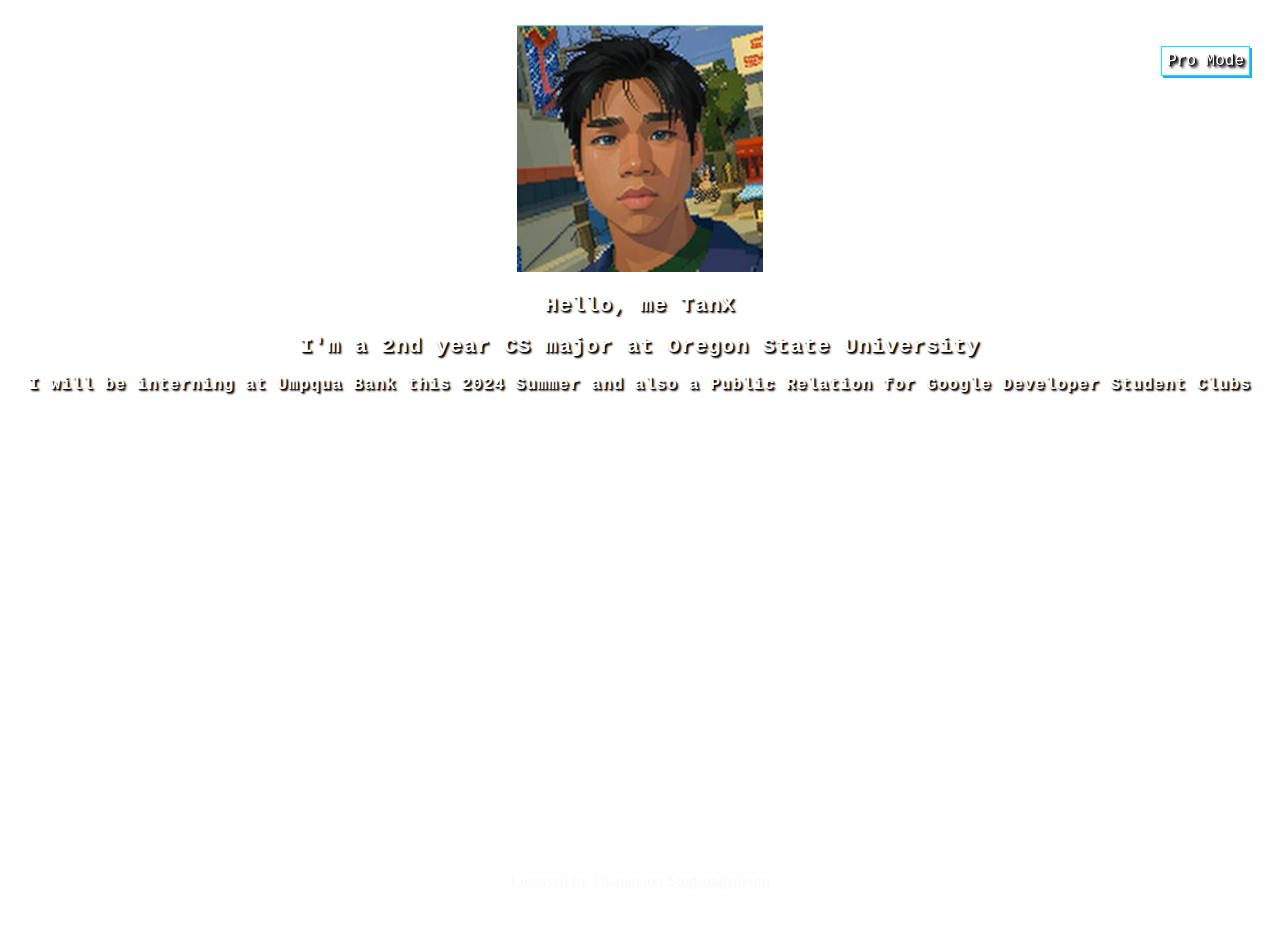
==== commit 2057aca0: "Noob Mode" ====
--- a/portfolio.html
+++ b/portfolio.html
@@ -1,36 +1,41 @@
-    <!DOCTYPE html>
-    <html lang="en">
-    <head>
-        <meta charset="UTF-8">
-        <meta http-equiv="X-UA-Compatible" content="IE=edge">
-        <meta name="viewport" content="width=device-width, initial-scale=1.0">
-        <title>Personal Portfolio Website - Easy Tutorial</title>
-        <link rel="stylesheet" href="portfolio.css">
-        <link rel="stylesheet" href="https://cdnjs.cloudflare.com/ajax/libs/font-awesome/5.15.3/css/all.min.css">
-        
-    </head>
-    <body>
-        <div id="header">
-            <div class="brand">
-                <h2>TanX</h2>
+<!DOCTYPE html>
+<html lang="en">
+<head>
+    <meta charset="UTF-8">
+    <meta http-equiv="X-UA-Compatible" content="IE=edge">
+    <meta name="viewport" content="width=device-width, initial-scale=1.0">
+    <title>Personal Portfolio Website - Easy Tutorial</title>
+    <link rel="stylesheet" href="portfolio.css">
+    <link rel="stylesheet" href="https://cdnjs.cloudflare.com/ajax/libs/font-awesome/5.15.3/css/all.min.css">
+    
+</head>
+<body>
+    <div id="header">
+        <div class="sidemenu1">
+        </div>
+        <div class="container">
+            <nav>
+                <ul id ="sidemenu2">
+                    <li><a href="#header">Pro Mode</a></li>
+                </ul>
+            </nav>
+            <div class="selfie-container">
+                <img src="images/meanime.jpg" alt="Your Selfie">
             </div>
-            <div class="container">
-                <nav>
-                    <ul id ="sidemenu">
-                        <li><a href="#header">Home</a></li>
-                        <li><a href="#about">About</a></li>
-                        <li><a href="#portfolio-and-project">Portfolios</a></li>
-                        <li><a href="#Contact">Contact</a></li>
-                        <li><a href="bottie.html">Hobby</a></li>
-                    </ul>
-                </nav>
-                <div class="selfie-container">
-                    <img src="images/meanime.jpg" alt="Your Selfie">
-                </div>
-                <div class="header-text">
-                    <h1>Hello, me <span>(TanX) Thanaphon Singsukhum</span> <br>from Oregon<span>&#127794;</span></h1>
-                </div>
+            <div class="header-text">
+                <h2>Hello, me TanX</h1>
+                <h2>
+                    I'm a 2nd year CS major at Oregon State University
+                </h2>
+                <h3>
+                    I will be interning at Umpqua Bank this 2024 Summer and also a Public Relation for Google Developer Student Clubs
+                </h3>
             </div>
         </div>
-    </body>
-    </html>
+    </div>
+<!-- License notice -->
+<div id="custom-section">
+    <a href="#" class="license-button">Licensed by Thanaphon Singsungsukum</a>
+</div>   
+</body>
+</html>
--- a/portfolio.css
+++ b/portfolio.css
@@ -1,18 +1,42 @@
+/* Apply background to html and body */
+html, body {
+    margin: 0;
+    padding: 0;
+    height: 100%;
+}
+
+/* Header Styles */
 #header {
-    background-color: #add8e6; /* Light blue background color */
-    color: #000; /* Black text color */
     padding: 20px; /* Add some padding to the header */
     text-align: center; /* Center align the text */
     /* Background image styles */
-    background-image: url('images/tree.jpg'); /* Replace 'images/tree.jpg' with the actual path to your image */
-    background-size: 100% auto; /* Set the width to cover the entire width of the header and auto for height */
-    background-repeat: no-repeat; /* Ensure the background image is not repeated */
-    background-position: center; /* Center the background image */
+    background-image: url('images/chill.gif'); /* Adjust the path to your GIF inside the "images" folder */
+    background-size: cover; /* Cover the entire header area */
+    animation: slide 10s linear infinite; /* Add animation to the GIF */
+    height: 100vh; /* Set header height to full viewport height */
+}
+.header-text {
+    font-family: 'Courier New', Courier, monospace; /* Use a monospace font for pixel-like appearance */
+    color: white;
+    text-shadow: 1px 1px 1px #000000, 
+                 2px 2px 2px #000;
+    font-size: 14px; /* Adjust font size as needed */
+    letter-spacing: 1px; /* Add letter spacing for better readability */
+  }
+
+
+/* Add hover effect for the brand */
+.sidemenu1  :hover{
+    color: #dbdad6; /* Change text color on hover */
+    
+}
+@keyframes slide {
+    0% { background-position: 0 0; } /* Starting position */
+    100% { background-position: 100% 100%; } /* Ending position */
 }
 
-/* Update your CSS */
+/* Selfie Container Styles */
 .selfie-container {
-    background-color: #add8e6; /* Light blue background color */
     padding: 5px; /* Add padding to create space around the image */
     text-align: center; /* Center align the image */
 }
@@ -24,19 +48,50 @@
     vertical-align: middle; /* Vertically align the image */
 }
 
-#sidemenu {
-    position: fixed; /* Fixed positioning */
-    top: 20px; /* Adjust the distance from the top */
-    right: 20px; /* Adjust the distance from the right */
-    padding: 10px; /* Add some padding to the menu */
-    z-index: 999; /* Ensure menu appears above other content */
+/* Side Menu Styles */
+#sidemenu2 {
+    text-shadow: 1px 1px 1px #000, 
+    2px 2px 2px #000, 
+    3px 3px 3px #000; /* Adding multiple shadows for pixelated effect */
+    position: fixed;
+    top: 20px;
+    right: 20px;
+    padding: 10px;
+    z-index: 999;
+    font-family: 'Courier New', Courier, monospace; /* Use a monospace font for pixel-like appearance */
 }
 
-#sidemenu li {
-    margin-bottom: 10px; /* Add space between menu items */
+#sidemenu2 ul {
+    list-style-type: none; /* Remove the default list item markers */
+    padding-left: 0; /* Remove default padding for unordered list */
 }
 
-#sidemenu a {
-    color: #000; /* Black text color */
-    text-decoration: none; /* Remove underline from links */
+#sidemenu2 li {
+    margin-bottom: 10px;
+    list-style-type: none; /* Remove the list item marker */
 }
+
+#sidemenu2 a {
+    color: #ffffff;
+    text-decoration: none;
+}
+
+#sidemenu2 li {
+    border: 1px solid #03eaff; /* Add a black border to each menu item */
+    padding: 5px; /* Add padding to create space around text */
+    box-shadow: 2px 2px 0 #29a6ff; /* Add a shadow to create a pixel-like appearance */
+}
+
+/* Add styles for your custom section */
+#custom-section {
+    position: fixed;
+    bottom: 0;
+    width: 100%;
+    text-align: center;
+    padding: 10px 0; /* Optional: Add padding for better appearance */
+}
+
+.license-button {
+    color: #f9f9f9; /* Optional: Set text color */
+    text-decoration: none; /* Optional: Remove underline */
+}